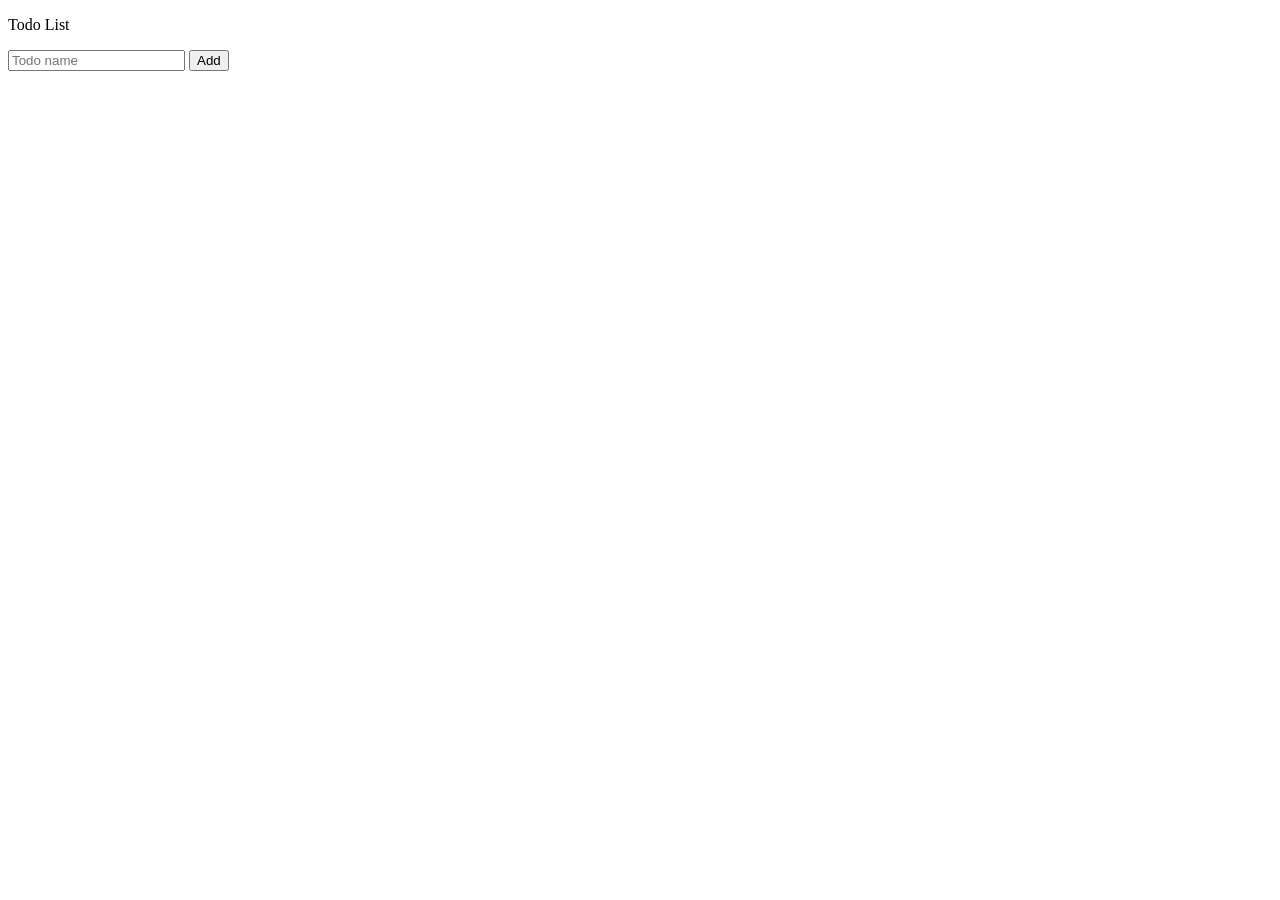
==== TodoList.html @ 699648ae "To do List basic in console" ====
<!DOCTYPE html>
<html>
<head>
	<meta charset="utf-8">
	<meta name="viewport" content="width=device-width, initial-scale=1">
	<title>To-Do-List</title>
	<link rel="stylesheet" type="text/css" href="TodoList.css">
	<script src="TodoList.js"></script>
</head>
<body>
	<p>Todo List</p>
	<input placeholder="Todo name" class="input-button">
	<button class="add-button" onclick="
	addTodoList();
	">Add</button>
</body>
</html>
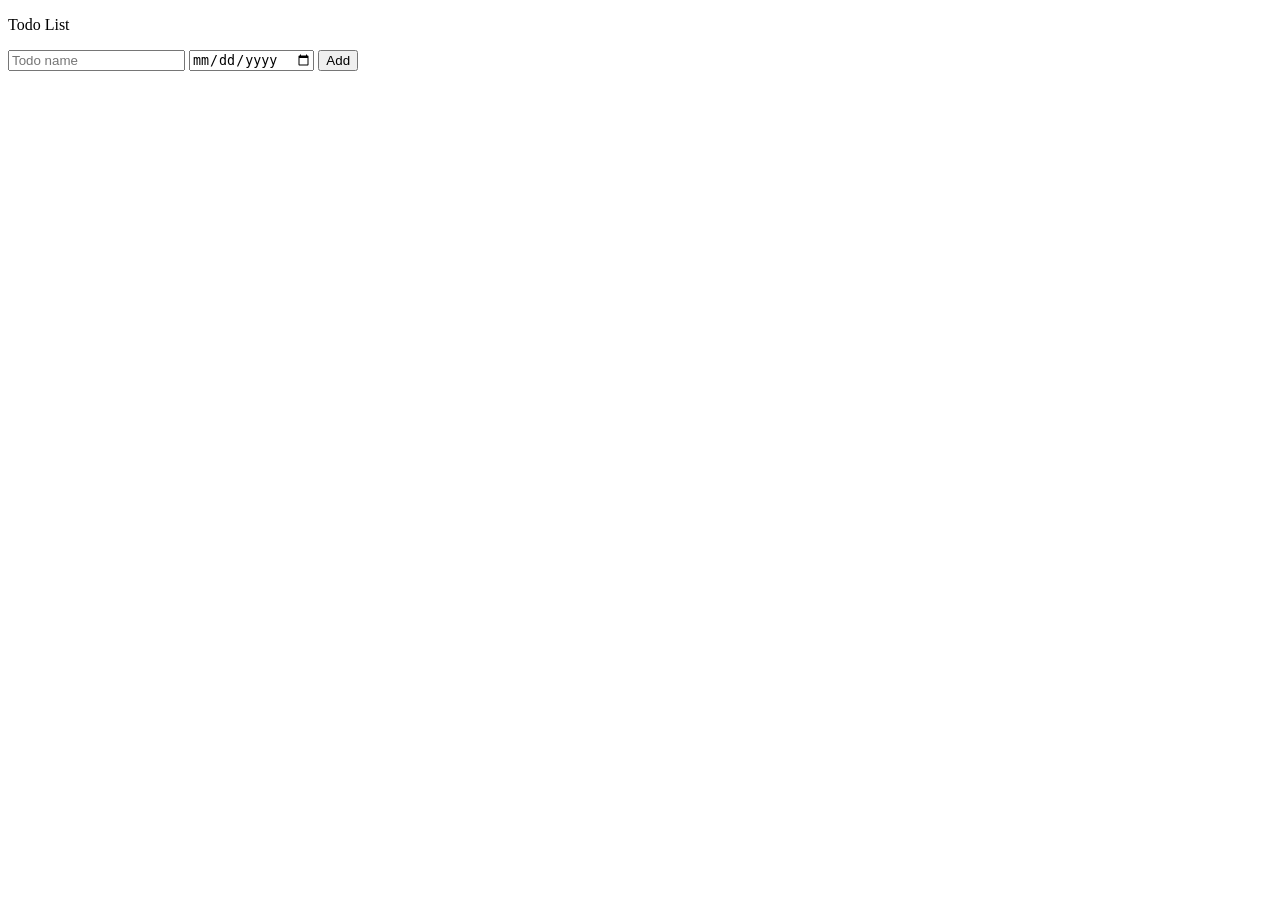
==== commit 7f70fe95: "Added delete button and due date also formatted the date" ====
--- a/TodoList.html
+++ b/TodoList.html
@@ -5,13 +5,15 @@
 	<meta name="viewport" content="width=device-width, initial-scale=1">
 	<title>To-Do-List</title>
 	<link rel="stylesheet" type="text/css" href="TodoList.css">
-	<script src="TodoList.js"></script>
+	<script src="TodoList.js" defer></script>
 </head>
 <body>
 	<p>Todo List</p>
 	<input placeholder="Todo name" class="input-button">
-	<button class="add-button" onclick="
+	<input type="date" class="date-box">
+	<button onclick="
 	addTodoList();
 	">Add</button>
+	<div class="list"></div>
 </body>
 </html>
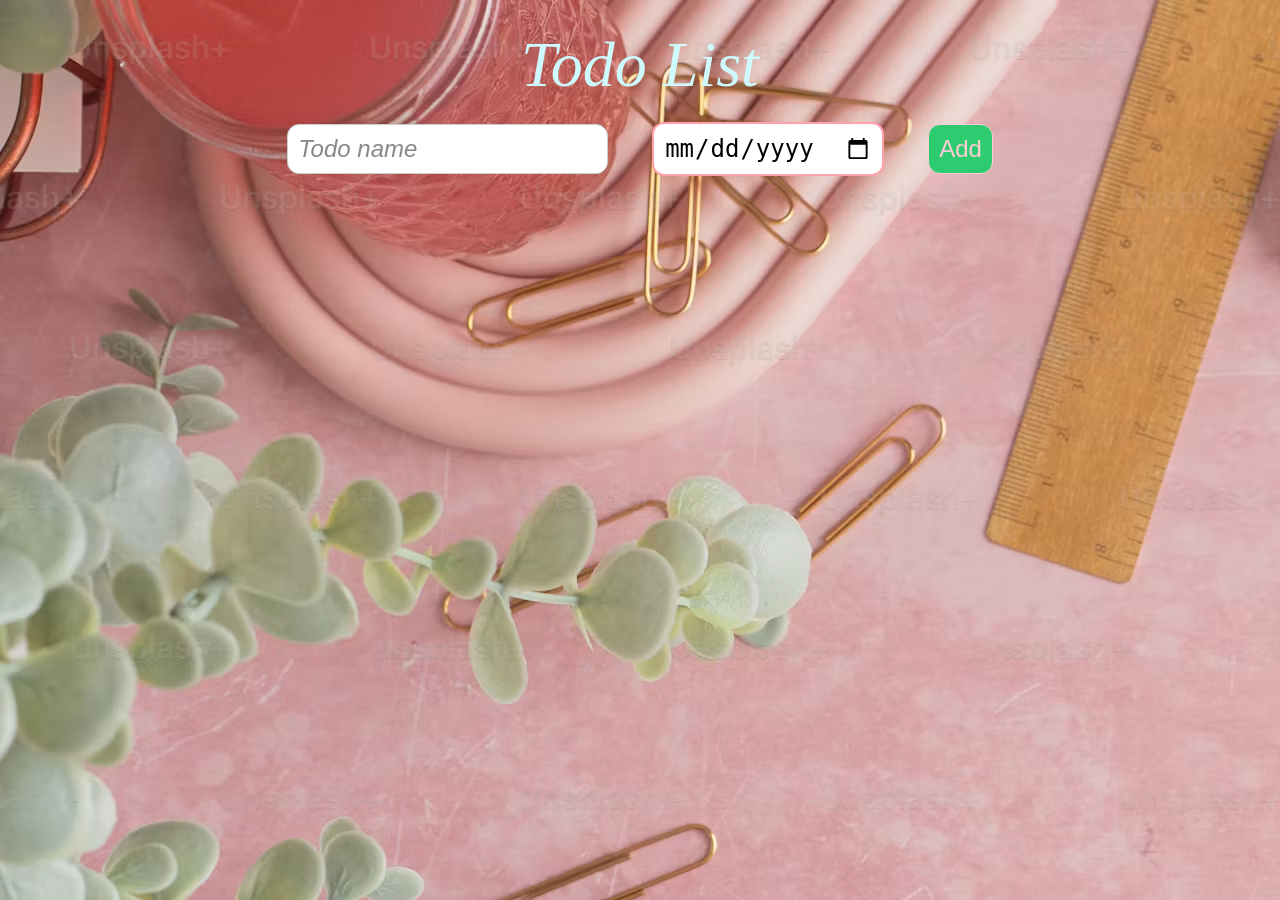
==== commit e329f573: "Final version with CSS" ====
--- a/TodoList.html
+++ b/TodoList.html
@@ -8,12 +8,12 @@
 	<script src="TodoList.js" defer></script>
 </head>
 <body>
-	<p>Todo List</p>
+	<p class="para">Todo List</p>
 	<input placeholder="Todo name" class="input-button">
 	<input type="date" class="date-box">
-	<button onclick="
+	<button class="add-button" onclick="
 	addTodoList();
 	">Add</button>
-	<div class="list"></div>
+	<ol class="list">
 </body>
 </html>
--- a/TodoList.css
+++ b/TodoList.css
@@ -0,0 +1,118 @@
+body{
+	text-align: center;
+	background-image: url("TodoList.jpg");
+}
+.para{
+	font-family: "Brush Script MT" ;
+	font-style: oblique;
+	font-size: 4rem;
+	color: #CEFAFE;
+	margin: 0;
+	padding-top: 20px;
+}
+.input-button{
+	padding: 10px;
+	margin: 20px;
+	font-size: 1.5rem;
+	/*font-family: Helvetica, Arial, sans-serif;*/
+	/*font-family: Verdana, Geneva, sans-serif;*/
+	/*font-family: Garamond, Baskerville, serif;*/
+	font-family: "Trebuchet MS" sans-serif;
+	border: 1px solid #ccc;
+	border-radius: 12px;
+}
+.input-button::placeholder{
+	color: #888;
+	font-style: italic;
+	font-weight: normal;
+}
+.input-button:focus{
+	outline: none;
+	border-color: #FFA1AD;
+	border-width: 2px;
+	background-color: #FFF9F6;
+}
+.date-box{
+	padding: 10px;
+	margin: 20px;
+	font-size: 1.5rem;
+	border: 1px solid #ccc;
+	border-radius: 12px;
+	border-color: #FFA1AD;
+	border-width: 2px;
+}
+.add-button{
+	cursor: pointer;
+	background-color: #2ecc71;
+	padding: 10px;
+	margin: 20px;
+	font-size: 1.5rem;
+	color: #FFCCD3;
+	border: 1px solid;
+	border-radius: 12px;
+	transition: background-color 0.2s ease, transform 0.1s ease; /*smooth transition over 0.2 seconds*/
+}
+.add-button:hover{
+	background-color: #27ae60;
+}
+.add-button:active{
+	background-color: #1e8449;
+	transform: scale(0.97); /* Tiny click animation */
+}
+.list{
+	list-style-position: inside; /*forces numbers to stay with list*/
+	text-align: left;
+	padding-left: 20px;
+	display: block;
+	margin: 40px auto 0 auto;
+	max-width: 500px;
+}
+.list li{
+	font-size: 2rem;
+	/*color: #FFE4E1;*/
+	color: #B22222;
+	flex-direction: row; /*forces horizontal alignment*/
+	align-items: center; /*Centers all items*/
+	gap: 20px;
+	margin-bottom: 15px;
+	list-style-type: decimal;
+}
+.list li::marker{
+	/*color: #FFB6C1;*/
+	color: #8B0000;
+}
+.delete-button{
+	cursor: pointer;
+	/*background-color: #8FA89B;*/
+	background-color: #A2B5AC;
+	display: inline-block;
+	margin: 0;
+	padding: 6px 12px;
+	font-size: 1.5rem;
+	border: 1px solid #ccc;
+	border-radius: 12px;
+	border-color: #FFA1AD;
+	border-width: 2px;
+	transition: background-color 0.2s ease, transform 0.1s ease; /*smooth transition over 0.2 seconds*/
+}
+.delete-button:hover{
+	background-color: #20B2AA;
+}
+.delete-button:active{
+	background-color: #7FFFD4;
+	transform: scale(0.97); /* Tiny click animation */
+}
+.todo-name{
+	display: inline-block;
+	width: 180px;
+	white-space: nowrap; /* Keeps text tightly packed */
+	overflow: hidden;
+	text-overflow: ellipsis; /* Safely cuts off text if it gets too long */
+	vertical-align: middle;  /* Pulls the text down to line up with the rest of the row */
+}
+.todo-date{
+	display: inline-block;
+	width: 120px;
+	margin-right: 25px;
+	color: #DC143C;
+}
